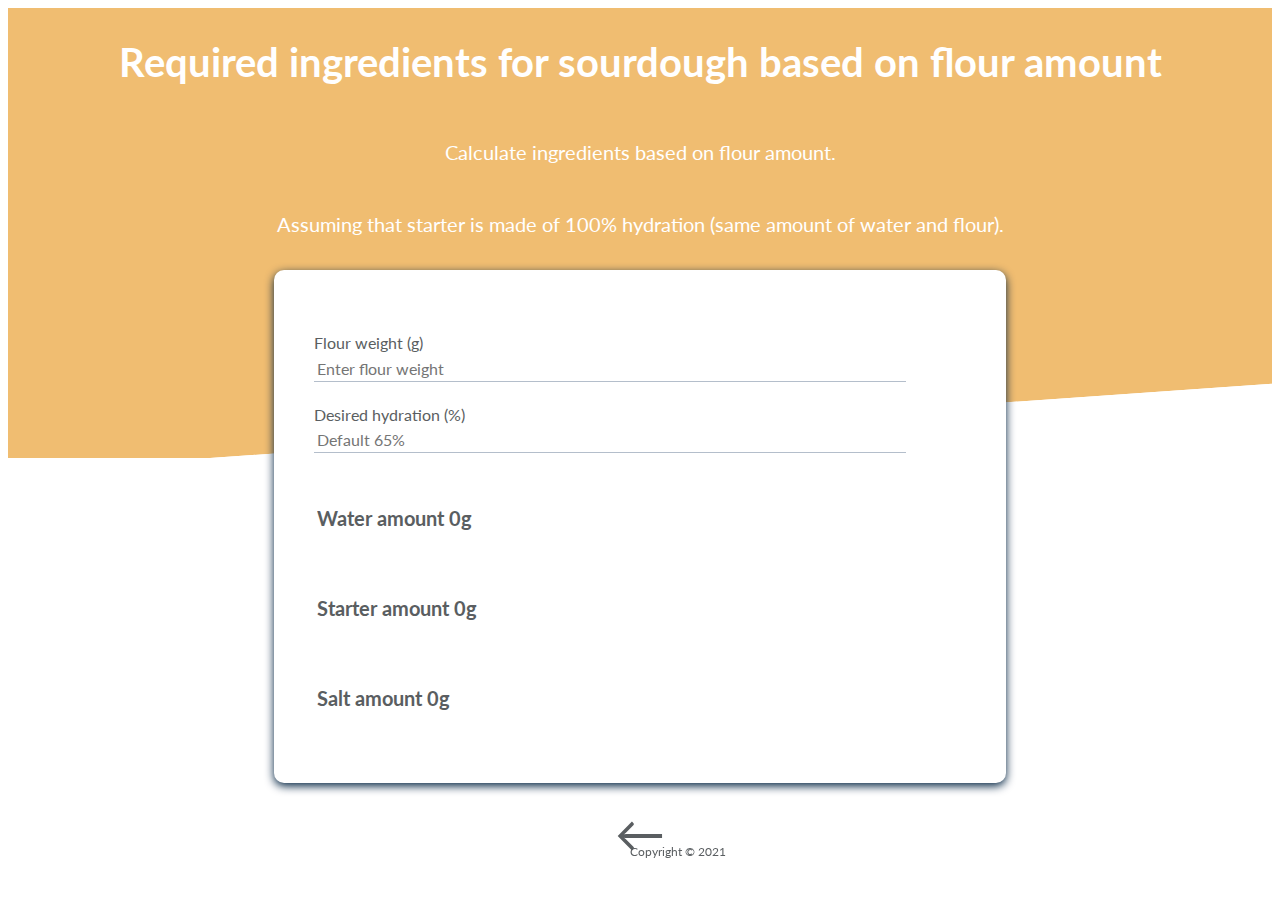
==== ingredients.html @ 42143876 "Add two pages" ====
<!DOCTYPE html>
<html>
    <head>
        <meta charset="utf-8">
        <meta http-equiv="X-UA-Compatible" content="IE=edge">
        <title>Sourdough</title>
        <link rel="shortcut icon" type="image/png" href="images/sourdough_bread.png"/>
        <meta name="description" content="Calculate the water amount needed for making sourdough usually for bread based on starter, flour amount and desired hydration percentage of sourdough.">
        <meta name="viewport" content="width=device-width, initial-scale=1">
        <link rel="stylesheet" href="css/styles.css">
    </head>
    <body>       
        <section class="dough">
            <div class="container">
                <h1>Required ingredients for sourdough based on flour amount</h1>
                <p class="description">Calculate ingredients based on flour amount.</p>
                <p class="description">Assuming that starter is made of 100% hydration (same amount of water and flour).</p>
                <div class="dough-form">
                    <div class="dough-input">
                        <label for="flour">Flour weight (g)</label>
                        <input type="number" id="flour" placeholder="Enter flour weight" required>
                    </div>
                    <div class="dough-input">
                        <label for="percentage">Desired hydration (%)</label>
                        <input type="number" id="percentage" placeholder="Default 65%" required>
                    </div>
                    <div class="output">
                        <input type="text" id="water" value="Water amount 0g" disabled>
                        <input type="text" id="starter" value="Starter amount 0g" disabled>
                        <input type="text" id="salt" value="Salt amount 0g" disabled>
                    </div>
                </div>
                <a class="back" href="index.html">&#8592;</a>
            </div>
        </div>
        <footer class="footer">
            <p>Copyright &copy 2021</p>
        </footer>

        <script>
            document.getElementById('flour').addEventListener('input', () => calculate());
            document.getElementById('percentage').addEventListener('input', () => calculate());
            function calculate() {
                const flour = parseInt(document.getElementById('flour').value) || 0;
                const percentage = parseInt(document.getElementById('percentage').value) || 65;
                const starter = flour * 0.2;
                const water = (percentage*(flour + starter/2) - (100 * (starter/2)))/100;
                const salt = flour * 0.02;

                if (starter < 0)
                    document.getElementById('starter').setAttribute('value', "Starter amount is less than 0")
                else 
                    document.getElementById('starter').setAttribute('value', starter ? starter + "g of starter" : "Cannot be calculated")

                if (water < 0)
                    document.getElementById('water').setAttribute('value', "Water amount is less than 0")
                else 
                    document.getElementById('water').setAttribute('value', water ? water + "g of water" : "Cannot be calculated")
                
                if (salt < 0)
                    document.getElementById('salt').setAttribute('value', "Salt amount is less than 0")
                else 
                    document.getElementById('salt').setAttribute('value', salt ? salt + "g of salt" : "Cannot be calculated")
            }
        </script>
    </body>
</html>
---- css/styles.css ----
@import url('https://fonts.googleapis.com/css2?family=Lato:wght@300&display=swap');

:root {
    --primary-color: #5a5e61;
    --secondary-color: #f0bd71;
    --dark-color: #002240;
    --light-color: #fff;
    --medium-color: #b4becb;
}

body {
    font-family: "Lato", sans-serif;
    line-height: 1.6;
}

label {
    color: var(--primary-color);
}

.container {
    margin: 0 auto;
    overflow: auto;
    padding: 0 40px;
    display: flex;
    flex-flow: column wrap;
    justify-content: center;
    align-items: center;
}

.dough {
    height: 450px;
    background-color: var(--secondary-color);
    color: var(--light-color);
    position: relative;
}


.legend {
    display: grid;
    color:var(--primary-color);
    margin: 40px;
    padding: 5px;
    grid-template-columns: repeat(2, 1fr);
    grid-template-rows: repeat(5, 1fr);
    width: 40%;
    grid-gap: 3%;
    height: 330px;
}

.dough::before,
.dough::after {
    content: "";
    position: absolute;
    height: 100px;
    bottom: -70px;
    right: 0;
    left: 0;
    background: var(--light-color);
    transform: skewY(-4deg);
    -webkit-transform: skewY(-4deg);
    -moz-transform: skewY(-4deg);
    -ms-transform: skewY(-4deg);
}

h1 {
    font-weight: bold;
    font-size: 40px;
    line-height: 1.2;
    margin: 30px 0;
}

h3 {
    font-size: 14px;
}

p {
    font-size: 12px;
}

.dough-form {
    position: relative;
    overflow: visible;
    top: 0;
    right: 0;
    bottom: 0;
    left: 0;
    height: 220;
    width: 55%;
    background-color: var(--light-color);
    color: var(--primary-color);
    border-radius: 10px;
    box-shadow: 0 3px 10px var(--dark-color);
    padding: 40px;
    margin: 10px;
    flex: 1;
    z-index: 100;

}

.dough-form .dough-input {
    margin: 20px 0;
}

.output input[type='text']{
    margin: 30px 0;
    border: 0;
    width: 100%;
    padding: 3px;
    font-size: 20px;
    font-weight: bolder;
    color: var(--primary-color);
    background-color: var(--light-color);
    font-family: "Lato", sans-serif;
}

.dough-form input[type='number']{
    border: 0;
    border-bottom: 1px solid var(--medium-color);
    width: 90%;
    padding: 3px;
    font-size: 16px;
    color: var(--primary-color);
    font-family: "Lato", sans-serif;
}

.dough-form input:focus {
    outline: none;
}

.footer {
    color: var(--primary-color);
    text-align: center;
    width: 100%;
    height: 40px;
    margin: 30px;
    bottom: 0;
    position: fixed;
}

.description {
    font-size: 20px;
}

.pages {
    margin: 50px;
    width: 60%;
}

.pages a {
    color: var(--light-color);
    margin: 10px;
    font-size: 20px;
    text-decoration: none;
    text-align: center;
}

.pages a:hover {
    transform: scale(1.1);
    font-weight: bold;
}

.pages a::before {
    content: '▶';
    padding: 5px;
}

.back {
    font-size: 50px;
    color: var(--primary-color);
    text-decoration: none;
}

.back a:hover {
    text-decoration: underline;
    transform: scale(1.1);
}

/* mobile */
@media(max-width: 500px) {
    h1 {
        font-size: 30px;
    }

    h3 {
        font-size: 13px;
    }

    p {
        font-size: 11px;
    }
    
    .pages a {
        font-size: 15px;
    }

    .output input[type='text']{
        font-size: 16px;
    }
    
    .dough-form input[type='number']{
        font-size: 12px;
    }
    
    .description {
        font-size: 15px;
    }
    
}
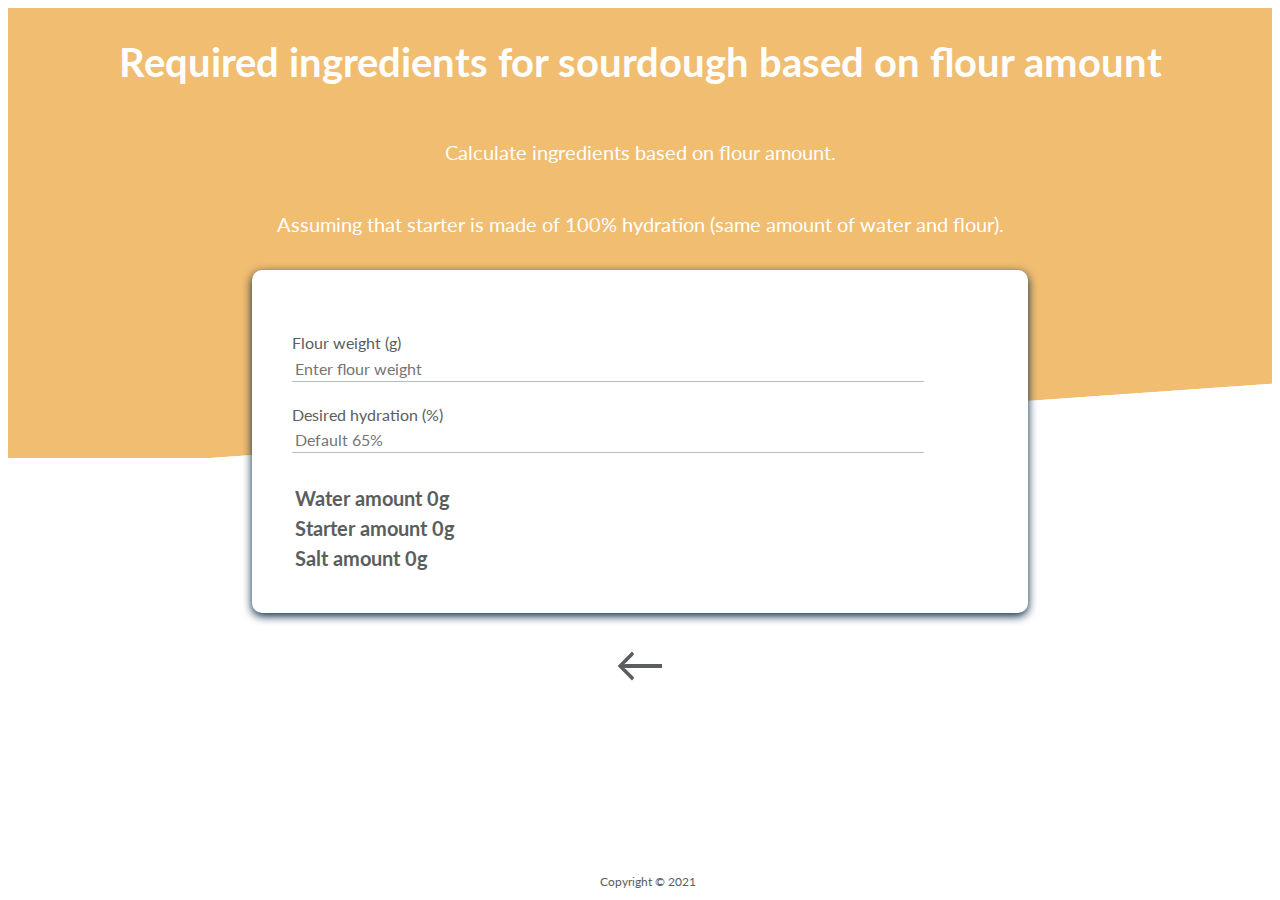
==== commit 6037375f: "Add hotjar integration" ====
--- a/ingredients.html
+++ b/ingredients.html
@@ -8,6 +8,18 @@
         <meta name="description" content="Calculate the water amount needed for making sourdough usually for bread based on starter, flour amount and desired hydration percentage of sourdough.">
         <meta name="viewport" content="width=device-width, initial-scale=1">
         <link rel="stylesheet" href="css/styles.css">
+
+        <!-- Hotjar Tracking Code for https://sourdoughmaker.com -->
+        <script>
+            (function(h,o,t,j,a,r){
+                h.hj=h.hj||function(){(h.hj.q=h.hj.q||[]).push(arguments)};
+                h._hjSettings={hjid:2705517,hjsv:6};
+                a=o.getElementsByTagName('head')[0];
+                r=o.createElement('script');r.async=1;
+                r.src=t+h._hjSettings.hjid+j+h._hjSettings.hjsv;
+                a.appendChild(r);
+            })(window,document,'https://static.hotjar.com/c/hotjar-','.js?sv=');
+        </script>
     </head>
     <body>       
         <section class="dough">
--- a/css/styles.css
+++ b/css/styles.css
@@ -20,7 +20,6 @@
 .container {
     margin: 0 auto;
     overflow: auto;
-    padding: 0 40px;
     display: flex;
     flex-flow: column wrap;
     justify-content: center;
@@ -38,7 +37,7 @@
 .legend {
     display: grid;
     color:var(--primary-color);
-    margin: 40px;
+    margin-bottom: 100px;
     padding: 5px;
     grid-template-columns: repeat(2, 1fr);
     grid-template-rows: repeat(5, 1fr);
@@ -84,7 +83,6 @@
     right: 0;
     bottom: 0;
     left: 0;
-    height: 220;
     width: 55%;
     background-color: var(--light-color);
     color: var(--primary-color);
@@ -94,15 +92,17 @@
     margin: 10px;
     flex: 1;
     z-index: 100;
-
 }
 
 .dough-form .dough-input {
     margin: 20px 0;
 }
 
+.output {
+    margin-top: 30px;
+}
+
 .output input[type='text']{
-    margin: 30px 0;
     border: 0;
     width: 100%;
     padding: 3px;
@@ -129,10 +129,10 @@
 
 .footer {
     color: var(--primary-color);
+    background-color: var(--light-color);
     text-align: center;
     width: 100%;
     height: 40px;
-    margin: 30px;
     bottom: 0;
     position: fixed;
 }
@@ -168,6 +168,7 @@
     font-size: 50px;
     color: var(--primary-color);
     text-decoration: none;
+    margin-bottom: 100px;
 }
 
 .back a:hover {
@@ -179,6 +180,7 @@
 @media(max-width: 500px) {
     h1 {
         font-size: 30px;
+        text-align: center;
     }
 
     h3 {
@@ -188,15 +190,44 @@
     p {
         font-size: 11px;
     }
-    
+
+    .legend {
+        width: 80%;
+    }
+    
+    .pages {
+        width: 70%;
+    }
+
     .pages a {
         font-size: 15px;
+        /* text-align: center; */
     }
 
     .output input[type='text']{
         font-size: 16px;
     }
-    
+
+    .dough-form {
+        height: 200px;
+        width: 65%;
+    }
+    
+    .dough::before,
+    .dough::after {
+        content: "";
+        position: absolute;
+        height: 100px;
+        bottom: -70px;
+        right: 0;
+        left: 0;
+        background: var(--light-color);
+        transform: skewY(0);
+        -webkit-transform: skewY(0);
+        -moz-transform: skewY(0);
+        -ms-transform: skewY(0);
+    }
+
     .dough-form input[type='number']{
         font-size: 12px;
     }
